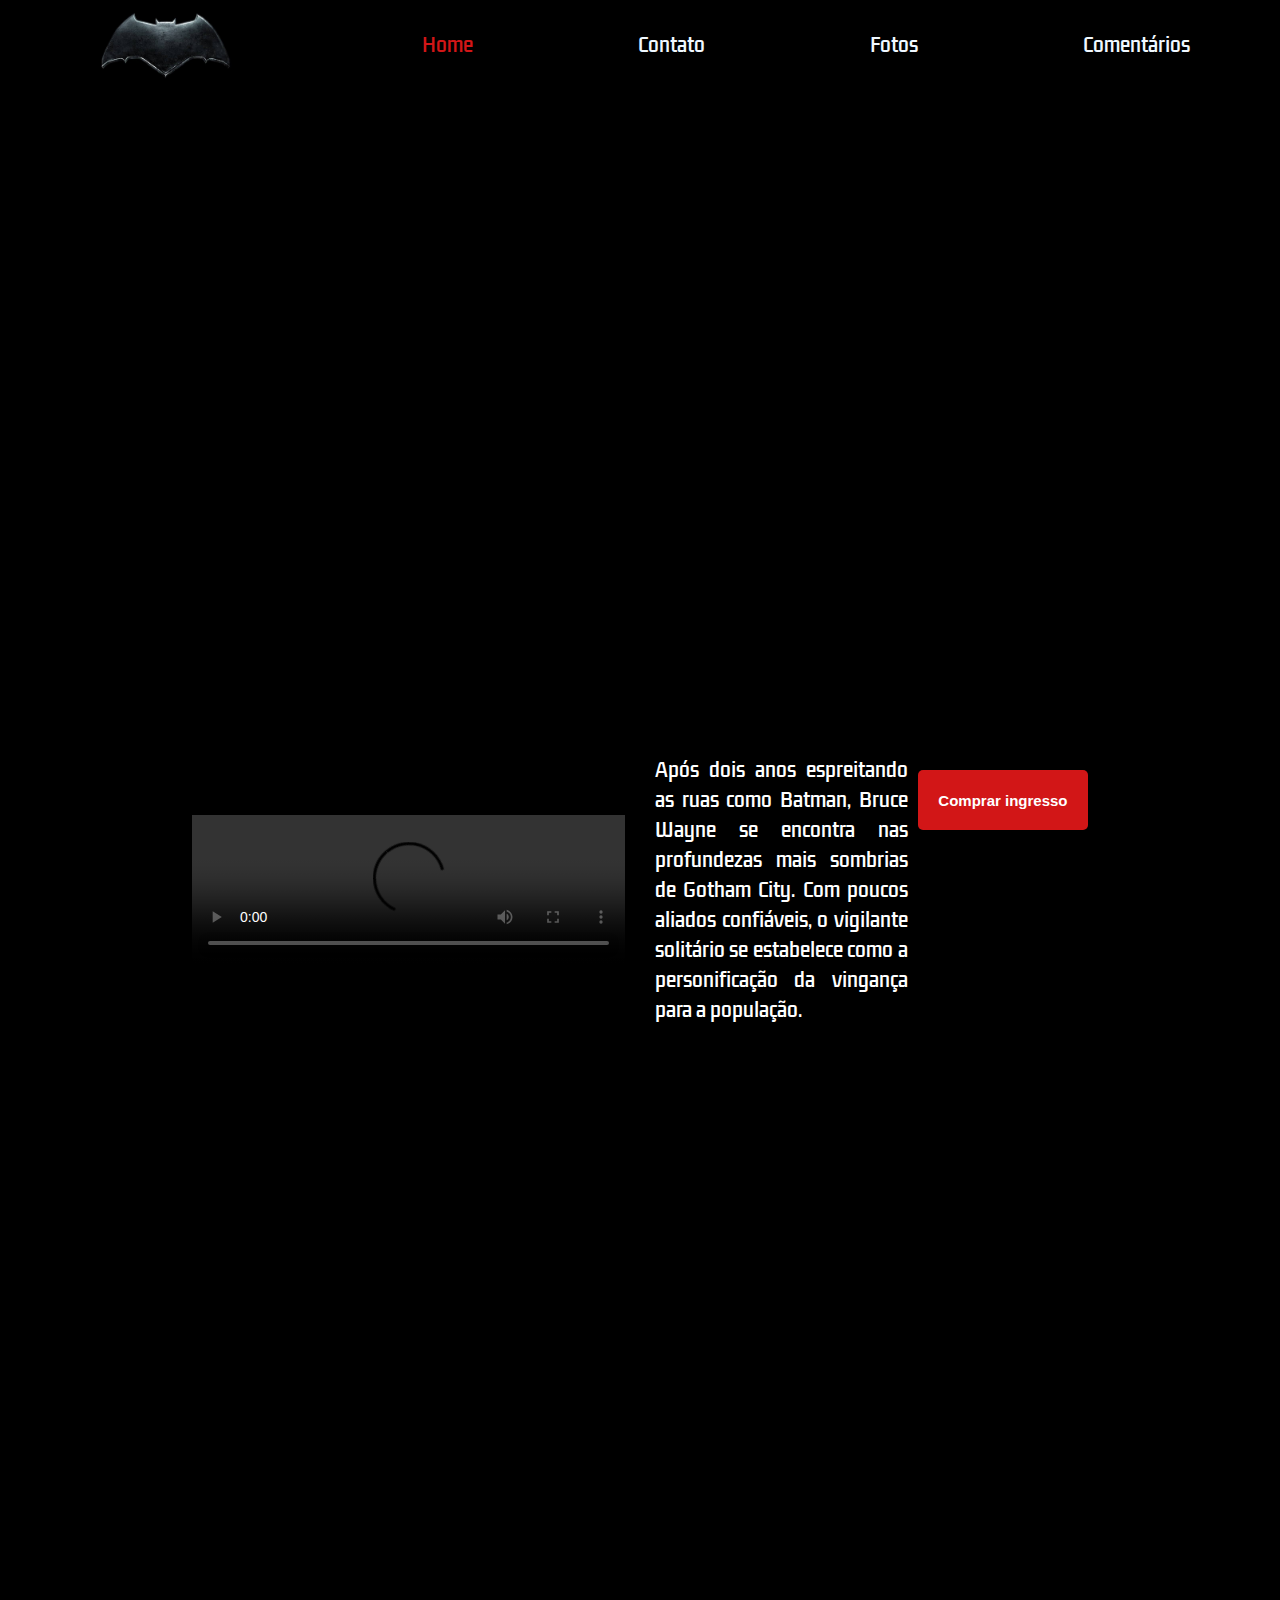
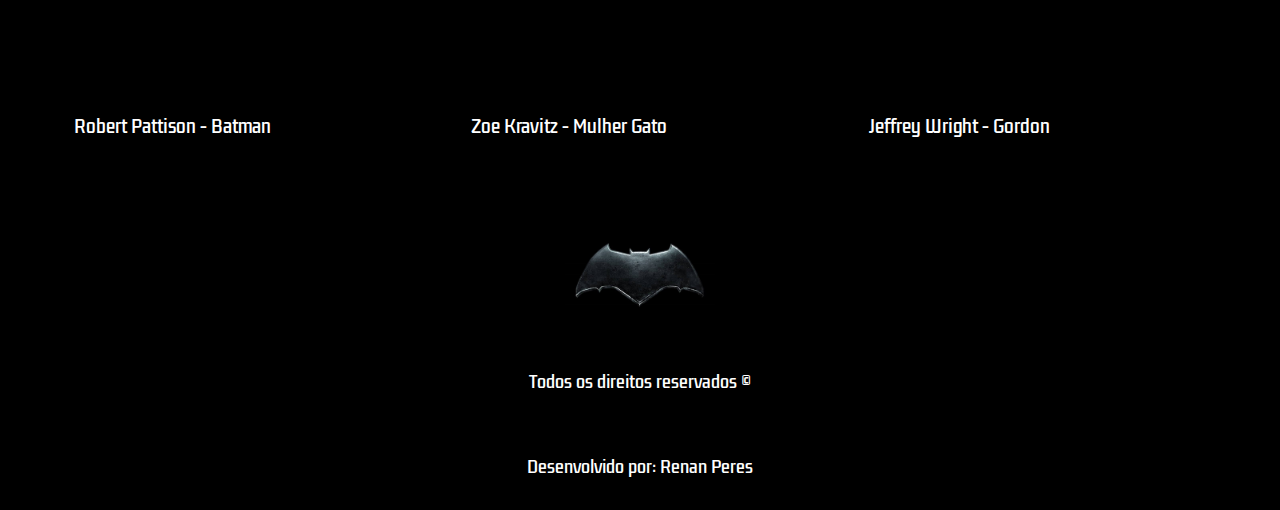
==== index.html @ 811e50f1 "Add files via upload" ====
<!DOCTYPE html>
<html lang="en">
<head>
    <meta charset="UTF-8">
    <meta http-equiv="X-UA-Compatible" content="IE=edge">
    <meta name="viewport" content="width=device-width, initial-scale=1.0">
    <title>Document</title>
    <link rel="stylesheet" href="./style.css">
</head>
<body>
    <header>
        <img id="logo" src="./thebatman.jpg" />
        <nav>
            <ul>
                <a href="./index.html">
                    <li><font color="#D21617">Home</font></li>
                </a>
                <a href="./contato.html">
                    <li>Contato</li>
                </a>
                <a href="./fotos.html">
                    <li>Fotos</li>
                </a>
                <a href="./comentários.html">
                    <li>Comentários</li>
                </a>
            </ul>
        </nav>
    </header>

    <div id="banner"></div>
    <div id="trailer-container">
        <div class="content">

            <video controls class="trailer" type="video/mp4">
                <source src="./BATMAN  _ Trailer 2 Oficial Legendado _ DC FanDome 2021.mp4">
                Seu navegador não possui suporte para vídeos
            </video>
            
            <div id="sinopse">
                <p class="description">
                    Após dois anos espreitando as ruas como Batman, Bruce Wayne se encontra 
                    nas profundezas mais sombrias de Gotham City. Com poucos aliados confiáveis,
                    o vigilante solitário se estabelece como a personificação da vingança para a população.
                </p>
                <button class="button">Comprar ingresso</button>
            </div>

            
            
        </div>
    </div>

    <div class="actor-cards-container">
        <div class="cards-content">
            <div class="card banner-1">Robert Pattison - Batman</div>
            <div class="card banner-2">Zoe Kravitz - Mulher Gato</div>
            <div class="card banner-3">Jeffrey Wright - Gordon</div>
        </div>
    </div>

    <footer>
        <img style="object-fit: contain;" id="logo" src="./thebatman.jpg"/>
        <span>Todos os direitos reservados ©</span>
        <span>Desenvolvido por: Renan Peres</span>

        <nav class="footer-navigation">
            <ul class="footer-list">
                <a href="./index.html">
                    <li>Home</li>
                </a>
                <a href="./contato.html">
                    <li>Contato</li>
                </a>
                <a href="./fotos.html">
                    <li>Fotos</li>
                </a>
                <a href="./comentários.html">
                    <li>Comentários</li>
                </a>
            </ul>
        </nav>

    </footer>

</body>
</html>
---- style.css ----
@import url('https://fonts.googleapis.com/css2?family=Kdam+Thmor+Pro&display=swap');

* {
    margin: 0;
    padding: 0;
    background-color: black;
    list-style: none;
    text-decoration: none;
}

header {
    height: 90px;
    display: flex;
    justify-content: space-around;
    align-items: center;
}

nav {
    width: 60%;
}

ul {
    display: flex;
    width: 100%;
    justify-content: space-between;
}

li {
    list-style: none;
    color: aliceblue;
    cursor: pointer;
    font-size: 19px;
    transition: .5s;
    font-family: 'Kdam Thmor Pro', sans-serif;
}

li:hover {
    color: #D21617;
}

#logo {
    width: 150px;
    height: auto;
}

#banner {
    background-image: url('https://pbs.twimg.com/media/FBwJWeQXIAItfyH.jpg:large');
    background-position: 50% 50%;
    background-size: cover;
    width: 100%;
    height: 600px;
}

#trailer-container {
    width: 100%;
    height: 400px;
    display: flex;
    justify-content: center;
}

.content {
    width: 70%;
    display: flex;
    align-items: center;
    justify-content: space-between;
}

.trailer {
    width: 50%;
}

#sinopse {
    width: 50%;
    display: flex;
    flex-direction: colum;
    justify-content: space-between;
    margin-left: 30px;
}

.description {
    color: #fff;
    font-size: 19px;
    font-family: 'Kdam Thmor Pro', sans-serif;
    text-align: justify;
    width: 70%;
}

.button {
    width: 200px;
    height: 60px;
    background-color:#D21617;
    color: #fff;
    padding: 8px 10px;
    border-radius: 5px;
    cursor: pointer;
    transition: .8s;
    font-size: 15px;
    display: flex;
    justify-content: center;
    align-items: center;
    font-weight: bold;
    border: none;
    outline: none;
    margin-top: 15px;
    margin-left: 10px;
}

.button:hover {
    background-color: #fff;
    color: black;
}

.actor-cards-container {
    width: 100%;
    display: flex;
    justify-content: center;
    margin-top: 50px;
}

.cards-content {
    width: 90%;
    display: grid;
    grid-template-columns: repeat(3,1fr);
    row-gap: 20px;
    column-gap: 40px;
}

.card {
    width: 100%;
    height: 600px;
    background-size: cover;
    background-position: 50% 50%;
    border-radius: 5px;
    cursor: pointer;
    transition: 1s;
    display: flex;
    flex-direction: column;
    justify-content: flex-end;
    padding: 0 0 20px 10px;
    color: #fff;
    font-size: 17px;
    font-family: 'Kdam Thmor Pro', sans-serif;
}

.card:hover {
    transform: scale(1.02);
}

.banner-1 {
    background-image: url('https://i.pinimg.com/736x/49/ad/2d/49ad2d28efd054b687c4ea27ecd5d07f.jpg');
}

.banner-2 {
    background-image: url('https://i.pinimg.com/736x/c9/02/3f/c9023f1ff8597220babf6b06dc76888c.jpg');
}

.banner-3 {
    background-image: url('https://2.bp.blogspot.com/-N9DtMsBCAwI/XbtdLT8foBI/AAAAAAACzVU/bTyfrBq-ApwVG8DUfRmWYVlvKyzXJ-08wCK4BGAYYCw/s1600/jeffreywrights.jpg');
}

footer {
    height: 300px;
    margin-top: 50px;
    display: flex;
    flex-direction: column;
    align-items: center;
    justify-content: space-around;
}

span {
    color: #fff;
    font-family: 'Kdam Thmor Pro', sans-serif;
}

.footer-navigation {
    display: none;
}

.footer-list {
    display: flex;
    flex-direction: column;
    align-items: center;
}

@media(max-width: 768px) {
    .footer-navigation{
        display: block;
    }

    nav {
        display: none;
    }

    #banner {
        background-position: 40%;
    }

    #trailer-container {
        width: 100%;
        height: 400px;
        display: flex;
        flex-direction: column;
        margin-top: 100px;
    }

    .content {
        width: 95%;
        display: flex;
        flex-direction: column;
    }

    .trailer {
        width: 100%;
        margin-left: 20px;
    }

    #sinopse {
        width: 95%;
        display: flex;
        flex-direction: column;
        justify-content: space-between;
    }

    .description {
        width: 100%;
    }

    .button {
        width: 100%;
        margin-top: 30px;
        margin-left: 0px;
    }

    .cards-content {
        grid-template-columns: 1fr;
        margin-top: 100px;
    }
}
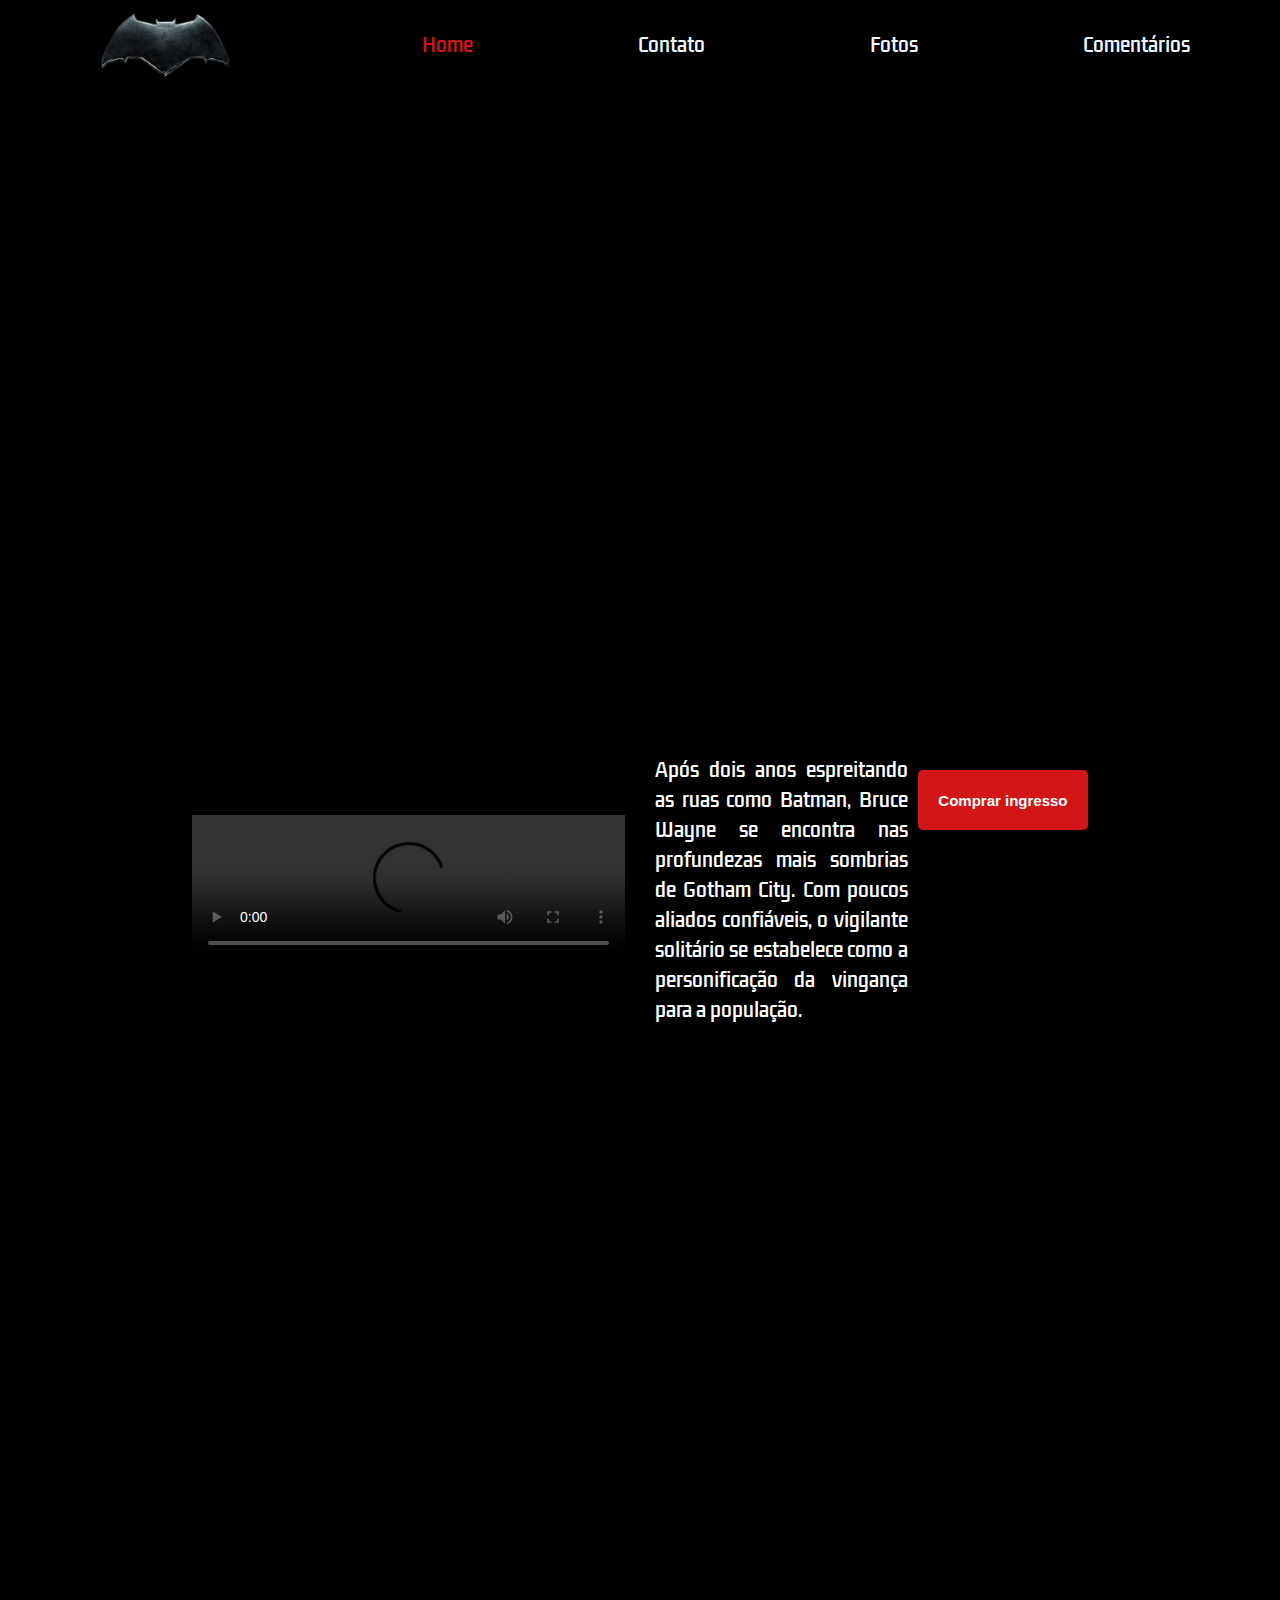
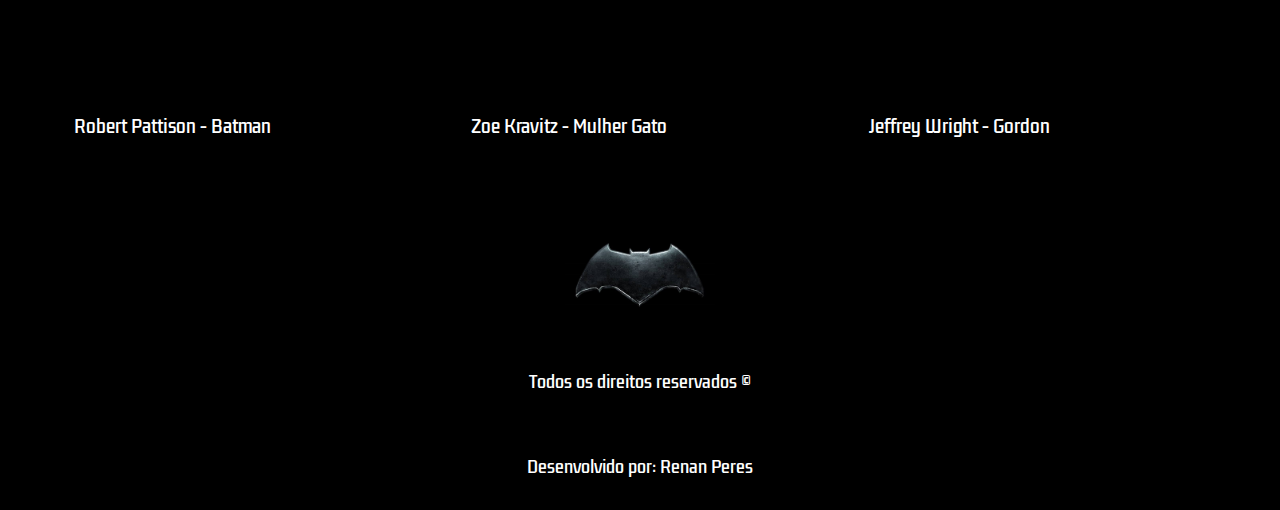
==== commit a1d114c5: "Update index.html" ====
--- a/index.html
+++ b/index.html
@@ -4,8 +4,9 @@
     <meta charset="UTF-8">
     <meta http-equiv="X-UA-Compatible" content="IE=edge">
     <meta name="viewport" content="width=device-width, initial-scale=1.0">
-    <title>Document</title>
+    <title>The Batman</title>
     <link rel="stylesheet" href="./style.css">
+    <link rel="shortcut icon" href="./thebatman.jpg" type="image/x-icon">
 </head>
 <body>
     <header>
@@ -84,4 +85,4 @@
     </footer>
 
 </body>
-</html>+</html>
